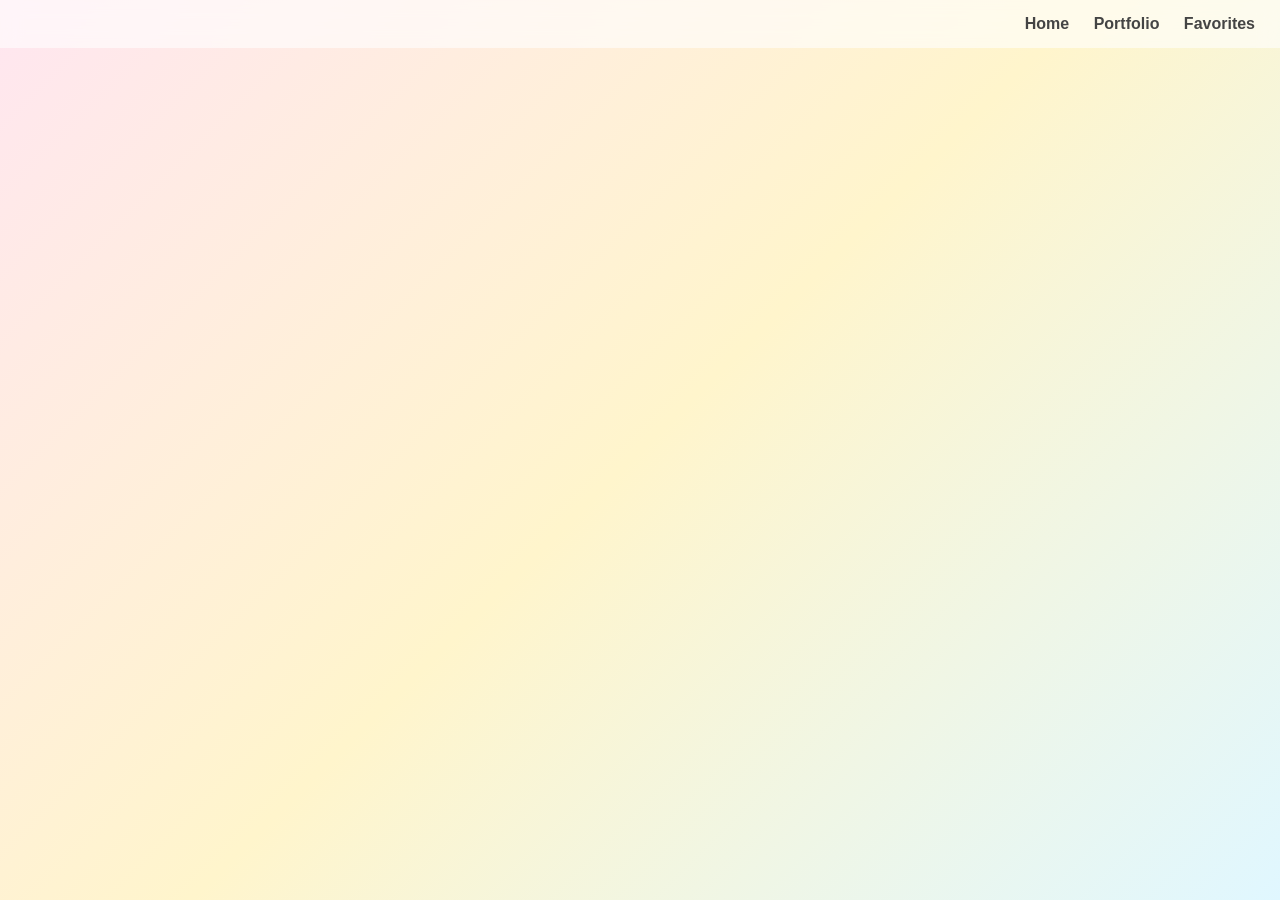
==== index.html @ adebe51d "initial commit" ====
<!DOCTYPE html>
<html lang="en">
<head>
<meta charset="UTF-8">
<title>Midterm Portfolio</title>
<meta name="viewport" content="width=device-width, initial-scale=1.0">
<link rel="stylesheet" href="style.css">
</head>

<body>

<nav>
    <a href="home.html">Home</a>
    <a href="portfolio.html">Portfolio</a>
    <a href="favorites.html">Favorites</a>
</nav>

</body>
</html>
---- style.css ----
/* RESET */
*{
margin:0;
padding:0;
box-sizing:border-box;
font-family:Arial, sans-serif;
}

/* BODY */
body{
margin:0;
padding:0;
background:linear-gradient(135deg,#ffe6f0,#fff5cc,#e0f7ff);
color:#333;
min-height:100vh;
}

/* NAVIGATION */
nav{
text-align:right;
padding:15px;
background:rgba(255,255,255,0.6);
backdrop-filter:blur(10px);
}

nav a{
text-decoration:none;
color:#444;
margin:0 10px;
font-weight:bold;
transition:0.3s;
}

nav a:hover{
color:#ff4da6;
}

.navbar ul{
list-style:none;
display:flex;
gap:20px;
}

.navbar a{
color:#444;
text-decoration:none;
font-size:18px;
font-weight:bold;
}

.navbar a:hover{
color:#ff66cc;
}

.tagline{
font-size:1.2rem;
color:#444;
margin-bottom:2rem;
}

.intro{
max-width:800px;
margin:0 auto 3rem;
text-align:left;
}

.intro h2{
color:#ff4da6;
margin-bottom:1rem;
}

/* DEVELOPERS */
.developers-container{
display:flex;
justify-content:space-around;
flex-wrap:wrap;
padding:30px;
}

.developer-card{
background:linear-gradient(145deg,#ffffff,#fff0f5);
border-radius:12px;
box-shadow:0 6px 15px rgba(0,0,0,0.15);
width:250px;
padding:20px;
margin:10px;
text-align:center;
transition:transform 0.3s,box-shadow 0.3s;
}

.developer-card:hover{
transform:translateY(-10px) scale(1.03);
box-shadow:0 12px 25px rgba(0,0,0,0.2);
}

h3{
margin-top:0;
margin-bottom:10px;
font-size:1.2em;
color:#ff4da6;
}

.profile-image img{
max-width:100px;
border-radius:50%;
margin-bottom:10px;
border:3px solid #ffd6e8;
}

.bio{
font-style:italic;
font-size:0.9em;
color:#444;
}

/* SECTIONS */
section{
padding:60px 20px;
text-align:center;
}

/* PORTFOLIO */
#portfolio{
display:flex;
justify-content:center;
align-items:center;
min-height:70vh;
}

/* CARD */
.card{
background:linear-gradient(145deg,#ffffff,#ffeef7);
padding:40px;
border-radius:18px;
width:400px;
box-shadow:0 10px 35px rgba(255,105,180,0.3);
}

/* PORTFOLIO BUTTONS */
.portfolio-buttons{
display:flex;
flex-direction:column;
gap:15px;
}

.portfolio-buttons button{
padding:12px;
font-size:15px;
border-radius:10px;
border:none;
background:linear-gradient(135deg,#ff7eb3,#ffb3d9);
color:white;
cursor:pointer;
transition:0.3s;
box-shadow:0 4px 12px rgba(0,0,0,0.2);
}

.portfolio-buttons button:hover{
background:linear-gradient(135deg,#ff4da6,#ff99cc);
transform:translateY(-3px);
}

/* POSTER */
.poster-container{
text-align:center;
margin:30px 0;
}

.poster-container img{
width:80%;
max-width:700px;
border-radius:15px;
box-shadow:0 8px 25px rgba(0,0,0,0.2);
transition:transform 0.3s;
}

.poster-container img:hover{
transform:scale(1.05);
}

/* FAVORITES PAGE */

h2{
text-align:center;
color:#1a3d6d;
margin-bottom:50px;
}

/* GRID */
.artwork-grid{
display:grid;
grid-template-columns:repeat(3,1fr);
gap:30px;
max-width:1100px;
margin:auto;
}

/* CARD */
.artwork{
background:white;
padding:20px;
border-radius:18px;
box-shadow:0 6px 15px rgba(0,0,0,0.15);
transition:0.2s;
position:relative;
}

.artwork:hover{
transform:translateY(-6px);
}

/* IMAGE */
.placeholder-img{
height:160px;
background:linear-gradient(135deg,#d3e8ff,#f1fbff);
border-radius:12px;
display:flex;
align-items:center;
justify-content:center;
color:#3b4c6b;
font-weight:bold;
margin-bottom:10px;
}

.placeholder-img img:hover{
transform:scale(1.05);
}

/* HEART */
.heart1{
position:absolute;
top:12px;
right:12px;
cursor:pointer;
font-size:26px;
transition:0.2s;
}

.heart1:hover{
transform:scale(1.2);
}

/* POP EFFECT */
.pop{
transform:scale(1.5);
}

/* QUOTE */
.quote{
background:#f6fbff;
padding:10px;
border-radius:10px;
font-size:15px;
margin-bottom:10px;
}

/* COMMENTS */
.comments-section{
margin-top:10px;
}

.comments-list{
list-style:none;
background:#f9fbff;
padding:8px;
border-radius:10px;
min-height:40px;
margin-bottom:8px;
}

.comments-list li{
padding:4px;
border-bottom:1px solid #ddd;
}

.comments-list li:last-child{
border-bottom:none;
}

.comment-input{
width:100%;
padding:6px;
margin-bottom:6px;
border-radius:8px;
border:1px solid #ccc;
}

.comments-section button{
padding:6px 12px;
border:none;
border-radius:6px;
background:#4aa3ff;
color:white;
cursor:pointer;
}

.comments-section button:hover{
background:#2e84db;
}

/* RESPONSIVE */
@media(max-width:900px){
.artwork-grid{
grid-template-columns:repeat(2,1fr);
}
}

@media(max-width:500px){
.artwork-grid{
grid-template-columns:1fr;
}
}
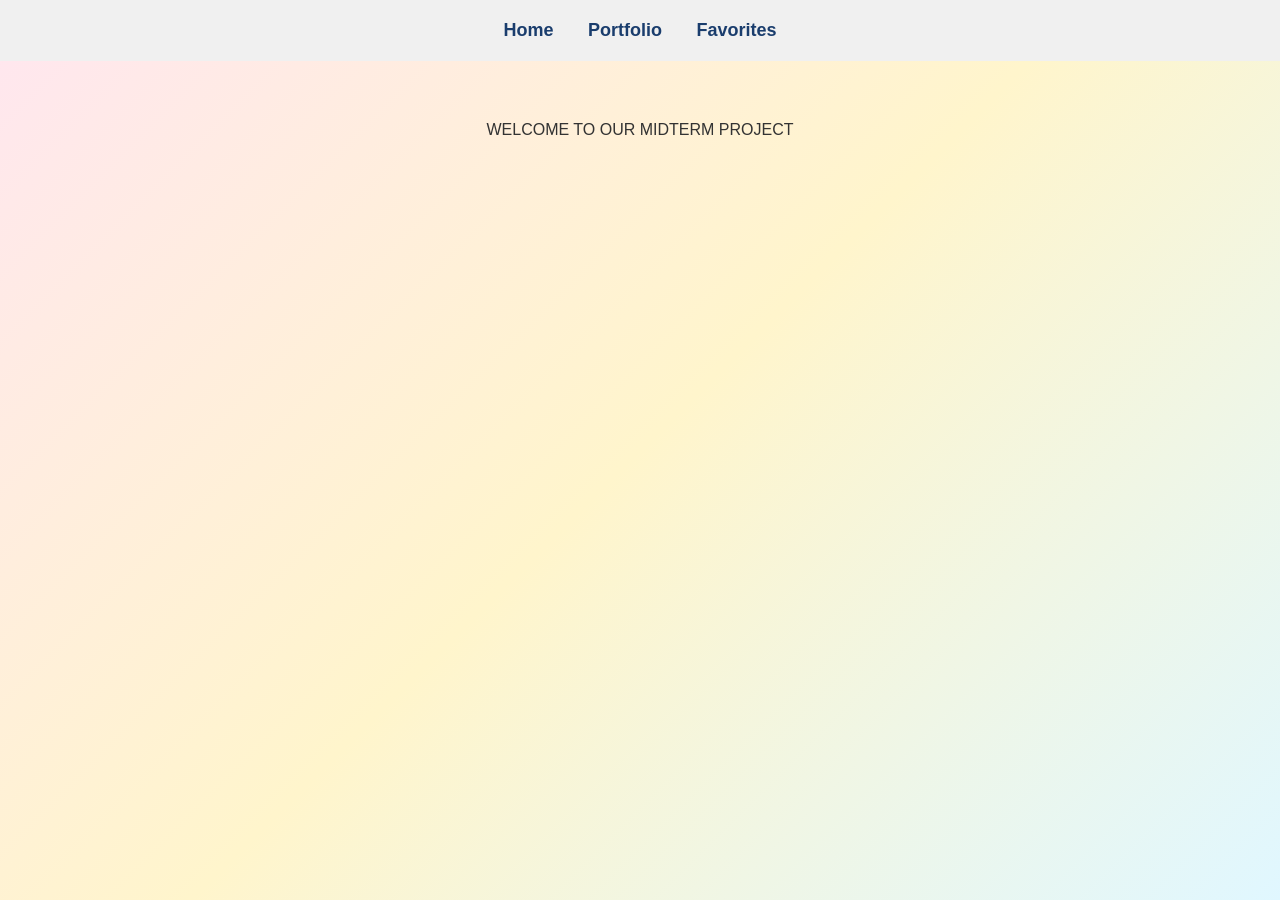
==== commit 4b8a3476: "ADD A FRONT MESAGE TO THE INDEX.HTML FILE AND FIX THE NAVIGATION ALIGNMENT IN THE STYLE.CSS FILE" ====
--- a/index.html
+++ b/index.html
@@ -14,6 +14,7 @@
     <a href="portfolio.html">Portfolio</a>
     <a href="favorites.html">Favorites</a>
 </nav>
-
+<section>WELCOME TO OUR MIDTERM PROJECT 
+</section>
 </body>
 </html>
--- a/style.css
+++ b/style.css
@@ -180,133 +180,196 @@
 
 /* FAVORITES PAGE */
 
-h2{
-text-align:center;
-color:#1a3d6d;
-margin-bottom:50px;
+*{
+    margin:0;
+    padding:0;
+    box-sizing:border-box;
+}
+
+body{
+    font-family:Arial, sans-serif;
+    background-color:#f5f5f5;
+}
+
+h1{
+    text-align:center;
+    color:#1a3d6d;
+    margin:30px 0;
+    font-size: medium;
+}
+
+/* NAVIGATION */
+nav{
+    text-align:center;
+    padding:20px;
+    background:#f0f0f0;
+}
+
+nav a{
+    margin:0 15px;
+    text-decoration:none;
+    color:#1a3d6d;
+    font-weight:bold;
+    font-size:18px;
+}
+
+nav a:hover{
+    color:#4aa3ff;
 }
 
 /* GRID */
 .artwork-grid{
-display:grid;
-grid-template-columns:repeat(3,1fr);
-gap:30px;
-max-width:1100px;
-margin:auto;
+    display:grid;
+    grid-template-columns:repeat(3,1fr);
+    gap:30px;
+    max-width:1200px;
+    margin:auto;
+    padding:20px;
 }
 
 /* CARD */
 .artwork{
-background:white;
-padding:20px;
-border-radius:18px;
-box-shadow:0 6px 15px rgba(0,0,0,0.15);
-transition:0.2s;
-position:relative;
-}
-
-.artwork:hover{
-transform:translateY(-6px);
+    background:white;
+    padding:20px;
+    border-radius:18px;
+    box-shadow:0 6px 15px rgba(0,0,0,0.15);
+    position:relative;
 }
 
 /* IMAGE */
 .placeholder-img{
-height:160px;
-background:linear-gradient(135deg,#d3e8ff,#f1fbff);
-border-radius:12px;
-display:flex;
-align-items:center;
-justify-content:center;
-color:#3b4c6b;
-font-weight:bold;
-margin-bottom:10px;
-}
-
-.placeholder-img img:hover{
-transform:scale(1.05);
+    width:100%;
+    height:200px;
+    border-radius:12px;
+    overflow:hidden;
+    cursor:pointer;
+    margin-bottom:15px;
+    
+}
+
+.placeholder-img img{
+    width:100%;
+    height:100%;
+    object-fit:cover;
+    transition:0.4s;
+}
+
+/* HOVER ENLARGE IMAGE */
+.placeholder-img:hover{
+    position:fixed;
+    top:30%;
+    left:50%;
+    transform:translate(-50%,-50%);
+    width:29vw;
+    height:45vh;
+    z-index:10000;
+    object-fit: fill;
+    
+}
+
+.placeholder-img:hover img{
+    width: 100%;
+    height: 100%;
+    object-fit: fill;
+    opacity:1;
+    transform: scale(1);
+    
+
+}
+
+/* FADE OTHER CARDS */
+.artwork-grid:has(.placeholder-img:hover) .artwork{
+    opacity:1;
+}
+
+.artwork:has(.placeholder-img:hover){
+    opacity:1;
 }
 
 /* HEART */
 .heart1{
-position:absolute;
-top:12px;
-right:12px;
-cursor:pointer;
-font-size:26px;
-transition:0.2s;
-}
-
-.heart1:hover{
-transform:scale(1.2);
-}
-
-/* POP EFFECT */
-.pop{
-transform:scale(1.5);
+    position:absolute;
+    top:15px;
+    right:15px;
+    font-size:28px;
+    cursor:pointer;
+    background:rgba(255,255,255,0.7);
+    width:40px;
+    height:40px;
+    border-radius:50%;
+    display:flex;
+    align-items:center;
+    justify-content:center;
 }
 
 /* QUOTE */
 .quote{
-background:#f6fbff;
-padding:10px;
-border-radius:10px;
-font-size:15px;
-margin-bottom:10px;
+    background:#e4edfe(207 78% 5%);
+    padding:20px;
+    border-radius:10px;
+    font-size:15px;
+    margin-bottom:15px;
+    line-height:1.5;
+    border-color: #e4edfe;
 }
 
 /* COMMENTS */
-.comments-section{
-margin-top:10px;
-}
-
 .comments-list{
-list-style:none;
-background:#f9fbff;
-padding:8px;
-border-radius:10px;
-min-height:40px;
-margin-bottom:8px;
-}
-
-.comments-list li{
-padding:4px;
-border-bottom:1px solid #ddd;
-}
-
-.comments-list li:last-child{
-border-bottom:none;
-}
+    list-style: none;
+    background:#e4edfe;
+    padding:10px;
+    border-radius:10px;
+    min-height:70px;
+    margin-bottom:10px;
+
+}
+h5{
+    padding:8px;
+    border:1px solid #ccc;
+    border-radius:10px;
+    text-align: center;
+    color :#767575;
+    min-height:40px;
+    margin-bottom:10px
+}
+
 
 .comment-input{
-width:100%;
-padding:6px;
-margin-bottom:6px;
-border-radius:8px;
-border:1px solid #ccc;
-}
+    width:100%;
+    padding:10px;
+    border-radius:10px;
+    border:1px solid #ccc;
+    margin-bottom:20px;
+}
+
 
 .comments-section button{
-padding:6px 12px;
-border:none;
-border-radius:6px;
-background:#4aa3ff;
-color:white;
-cursor:pointer;
+    width:40%;
+    padding:10px;
+    border-radius:10px;
+    border: none;
+    background:#4aa3ff;
+    color:white;
+    cursor:pointer;
+    display: block;
+    margin: auto;
 }
 
 .comments-section button:hover{
-background:#2e84db;
+    background-color:#8bace8;
+    color:#000;
+    border-color:#6a8cff;
 }
 
 /* RESPONSIVE */
-@media(max-width:900px){
-.artwork-grid{
-grid-template-columns:repeat(2,1fr);
-}
-}
-
-@media(max-width:500px){
-.artwork-grid{
-grid-template-columns:1fr;
-}
+@media (max-width:900px){
+    .artwork-grid{
+        grid-template-columns:repeat(2,1fr);
+    }
+}
+
+@media (max-width:500px){
+    .artwork-grid{
+        grid-template-columns:1fr;
+    }
 }
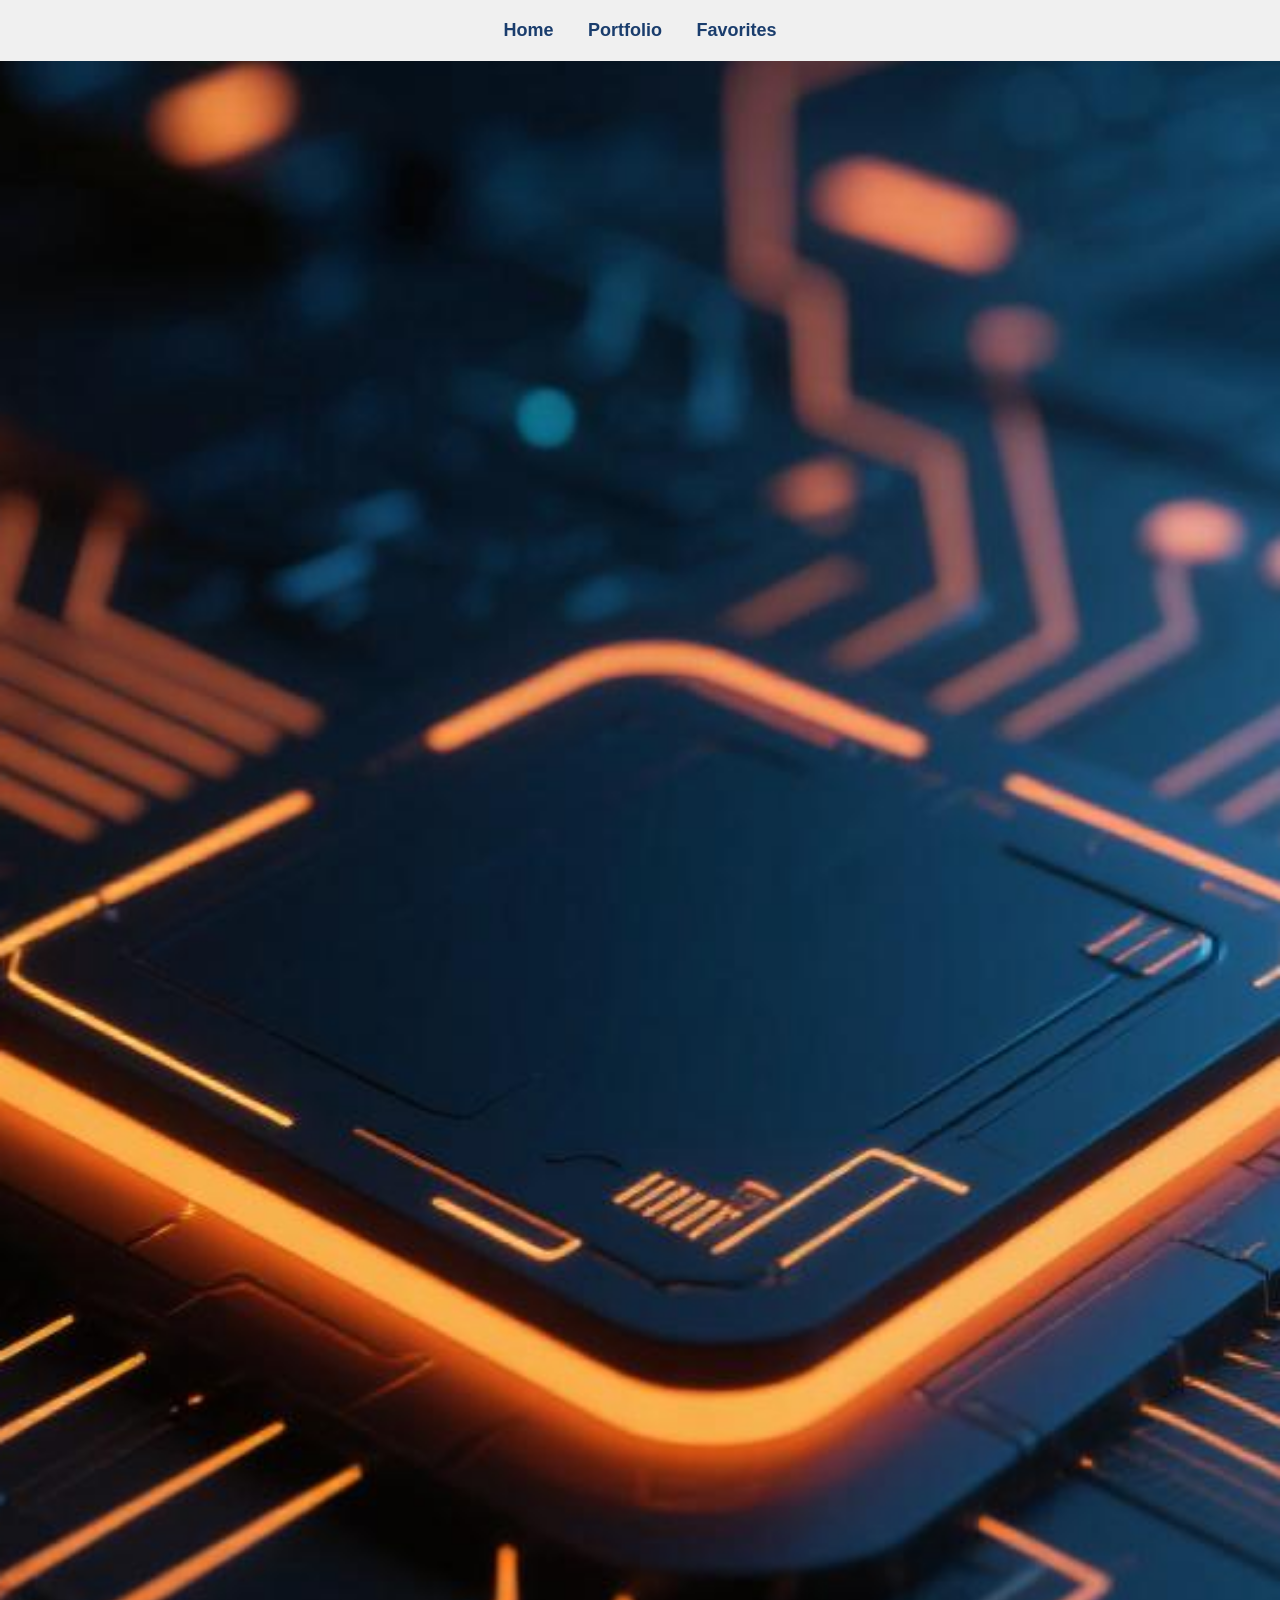
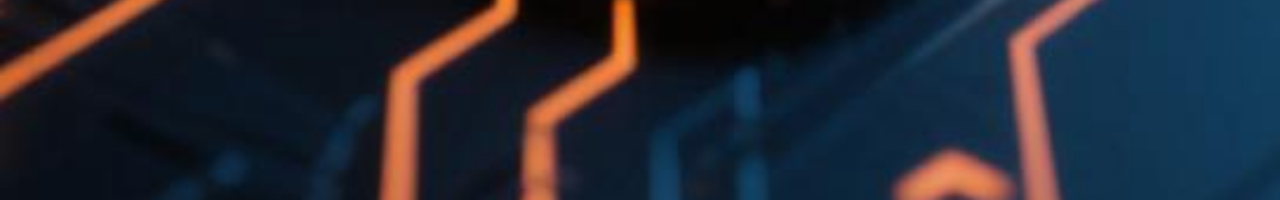
==== commit 411bd1ad: "add" ====
--- a/index.html
+++ b/index.html
@@ -14,7 +14,5 @@
     <a href="portfolio.html">Portfolio</a>
     <a href="favorites.html">Favorites</a>
 </nav>
-<section>WELCOME TO OUR MIDTERM PROJECT 
-</section>
 </body>
 </html>
--- a/style.css
+++ b/style.css
@@ -7,32 +7,42 @@
 }
 
 /* BODY */
-body{
-margin:0;
-padding:0;
-background:linear-gradient(135deg,#ffe6f0,#fff5cc,#e0f7ff);
-color:#333;
-min-height:100vh;
+body {
+  background-image: url('images/bggg.png');
+  background-size:cover; 
+  background-repeat: no-repeat;
+  background-position: center;
+  height: 200vh; 
+}
+body h1 {
+  color: #b3c6dc;
+  font-weight: 900;
+  font-size:50px;
+}
+p.tagline {
+  color: #decfcf;
+  font-weight: bold;
+  font-size: 30px;
 }
 
 /* NAVIGATION */
 nav{
 text-align:right;
-padding:15px;
-background:rgba(255,255,255,0.6);
+padding:20px;
+background:rgba(196, 136, 91, 0.6);
 backdrop-filter:blur(10px);
 }
 
 nav a{
 text-decoration:none;
-color:#444;
+color:#2d2918;
 margin:0 10px;
 font-weight:bold;
 transition:0.3s;
 }
 
 nav a:hover{
-color:#ff4da6;
+color:#b3c6dc;
 }
 
 .navbar ul{
@@ -42,7 +52,7 @@
 }
 
 .navbar a{
-color:#444;
+color:#694a22;
 text-decoration:none;
 font-size:18px;
 font-weight:bold;
@@ -74,49 +84,53 @@
 display:flex;
 justify-content:space-around;
 flex-wrap:wrap;
-padding:30px;
+padding:5px;
 }
 
 .developer-card{
-background:linear-gradient(145deg,#ffffff,#fff0f5);
-border-radius:12px;
-box-shadow:0 6px 15px rgba(0,0,0,0.15);
-width:250px;
-padding:20px;
+background:linear-gradient(145deg,#78a1d3,#f15c1c);
+border-radius:15px;
+box-shadow:0 6px 15px srgba(235, 190, 118, 0.952);
+width:400px;
+padding:35px;
 margin:10px;
 text-align:center;
-transition:transform 0.3s,box-shadow 0.3s;
+transition:transform 0.5s,box-shadow 0.5s;
 }
 
 .developer-card:hover{
 transform:translateY(-10px) scale(1.03);
-box-shadow:0 12px 25px rgba(0,0,0,0.2);
+box-shadow:0 15px 25px rgba(0,0,0,0.2);
 }
 
 h3{
 margin-top:0;
-margin-bottom:10px;
-font-size:1.2em;
-color:#ff4da6;
+margin-bottom:15px;
+font-size:1.0em;
+color:#292a31;
 }
 
 .profile-image img{
-max-width:100px;
+max-width:300px;
 border-radius:50%;
 margin-bottom:10px;
-border:3px solid #ffd6e8;
+border:3.0px solid #1c1b19;
 }
 
 .bio{
 font-style:italic;
-font-size:0.9em;
-color:#444;
+font-weight: bold;
+font-size:1.0em;
+color:#080000;
 }
 
 /* SECTIONS */
 section{
 padding:60px 20px;
 text-align:center;
+font-size: large;
+font-weight: bold;
+
 }
 
 /* PORTFOLIO */
@@ -129,11 +143,11 @@
 
 /* CARD */
 .card{
-background:linear-gradient(145deg,#ffffff,#ffeef7);
+background:linear-gradient(145deg,#ee7676,#ffeef7);
 padding:40px;
-border-radius:18px;
+border-radius:20px;
 width:400px;
-box-shadow:0 10px 35px rgba(255,105,180,0.3);
+box-shadow:0 10px 35px rgba(241, 195, 12, 0.3);
 }
 
 /* PORTFOLIO BUTTONS */
@@ -146,9 +160,10 @@
 .portfolio-buttons button{
 padding:12px;
 font-size:15px;
+font-weight: bold;
 border-radius:10px;
 border:none;
-background:linear-gradient(135deg,#ff7eb3,#ffb3d9);
+background:linear-gradient(135deg,#3879be,#394d6f);
 color:white;
 cursor:pointer;
 transition:0.3s;
@@ -156,7 +171,7 @@
 }
 
 .portfolio-buttons button:hover{
-background:linear-gradient(135deg,#ff4da6,#ff99cc);
+background:linear-gradient(135deg,#e09a0c,#f7559b);
 transform:translateY(-3px);
 }
 
@@ -188,7 +203,7 @@
 
 body{
     font-family:Arial, sans-serif;
-    background-color:#f5f5f5;
+    background-color:#d6b16b;
 }
 
 h1{
@@ -229,50 +244,46 @@
 
 /* CARD */
 .artwork{
-    background:white;
+    background:linear-gradient(145deg,#ee7676,#ffeef7);
     padding:20px;
     border-radius:18px;
     box-shadow:0 6px 15px rgba(0,0,0,0.15);
     position:relative;
+    
 }
 
 /* IMAGE */
 .placeholder-img{
     width:100%;
     height:200px;
-    border-radius:12px;
-    overflow:hidden;
+    border-radius:8px;
+    overflow:visible;
     cursor:pointer;
     margin-bottom:15px;
-    
+    display: block;
+    position: relative;
+
 }
 
 .placeholder-img img{
     width:100%;
     height:100%;
-    object-fit:cover;
-    transition:0.4s;
+    object-fit:fill;
+    transform: 0.4s;
+    z-index: 10000;
+    
 }
 
 /* HOVER ENLARGE IMAGE */
 .placeholder-img:hover{
-    position:fixed;
-    top:30%;
-    left:50%;
-    transform:translate(-50%,-50%);
-    width:29vw;
-    height:45vh;
-    z-index:10000;
-    object-fit: fill;
-    
+    transform: scale(1.6);
+    z-index: 9999;
 }
 
 .placeholder-img:hover img{
-    width: 100%;
-    height: 100%;
-    object-fit: fill;
-    opacity:1;
-    transform: scale(1);
+    opacity: 1;
+    z-index: 10000;
+    border-radius: 18px;
     
 
 }
@@ -293,7 +304,7 @@
     right:15px;
     font-size:28px;
     cursor:pointer;
-    background:rgba(255,255,255,0.7);
+    background:rgba(240, 150, 150, 0.7);
     width:40px;
     height:40px;
     border-radius:50%;
@@ -316,29 +327,44 @@
 /* COMMENTS */
 .comments-list{
     list-style: none;
-    background:#e4edfe;
+    background:#fafaf9;
     padding:10px;
     border-radius:10px;
     min-height:70px;
     margin-bottom:10px;
 
 }
+
+.comments-list:hover {
+    background-color: #f97b88;  
+    color: #fff;                 
+    cursor: pointer;             
+    transition: background-color 0.3s ease, color 0.3s ease;
+}
+
+
 h5{
     padding:8px;
     border:1px solid #ccc;
     border-radius:10px;
     text-align: center;
-    color :#767575;
+    color :#474242;
     min-height:40px;
     margin-bottom:10px
 }
 
+h5:hover{
+    background-color:#e4edfe;
+    color:#221f1f;
+    border-color:#1599e6;
+    cursor:pointer;
+}
 
 .comment-input{
     width:100%;
-    padding:10px;
+    padding:8px;
     border-radius:10px;
-    border:1px solid #ccc;
+    border:1px solid #4aa3ff;
     margin-bottom:20px;
 }
 
@@ -349,15 +375,14 @@
     border-radius:10px;
     border: none;
     background:#4aa3ff;
-    color:white;
+    color:rgb(248, 243, 243);
     cursor:pointer;
     display: block;
     margin: auto;
 }
 
 .comments-section button:hover{
-    background-color:#8bace8;
-    color:#000;
+    background-color:#ec643b;
     border-color:#6a8cff;
 }
 
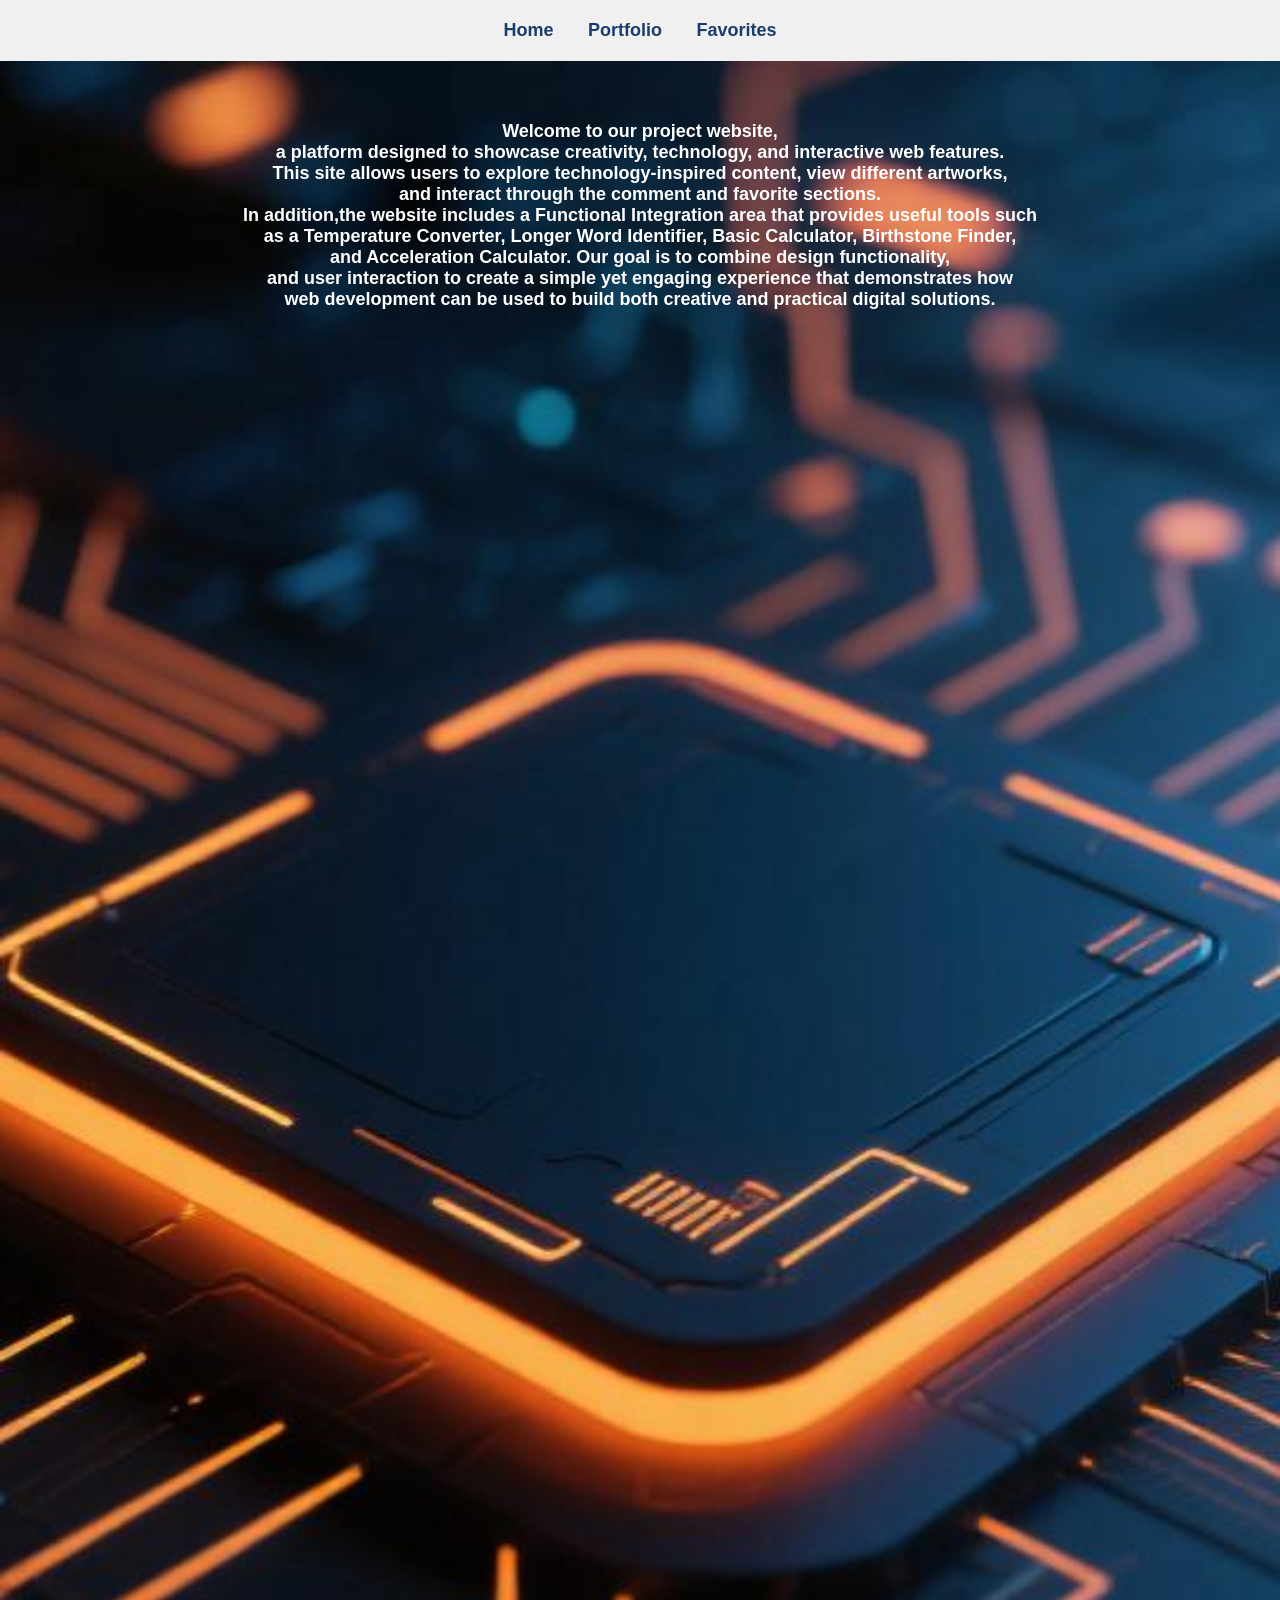
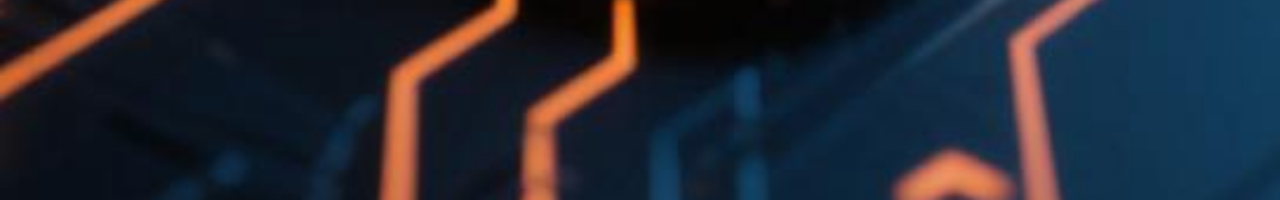
==== commit dae537b6: "add text in index" ====
--- a/index.html
+++ b/index.html
@@ -14,5 +14,14 @@
     <a href="portfolio.html">Portfolio</a>
     <a href="favorites.html">Favorites</a>
 </nav>
+<section>Welcome to our project website,<br>
+     a platform designed to showcase creativity, technology, and interactive web features.</br>
+      This site allows users to explore technology-inspired content, view different artworks, <br>
+      and interact through the comment and favorite sections.<br>
+       In addition,the website includes a Functional Integration area that provides useful tools such <br>
+       as a Temperature Converter, Longer Word Identifier, Basic Calculator, Birthstone Finder, <br>
+       and Acceleration Calculator. Our goal is to combine design functionality, <br>
+       and user interaction to create a simple yet engaging experience that demonstrates how <br>
+        web development can be used to build both creative and practical digital solutions.</section>
 </body>
 </html>
--- a/style.css
+++ b/style.css
@@ -20,9 +20,15 @@
   font-size:50px;
 }
 p.tagline {
-  color: #decfcf;
+  color: #fffefe;
   font-weight: bold;
   font-size: 30px;
+}
+section {
+  color: white;
+  font-size: 500px;
+  font-weight: bold;
+  text-align: center;
 }
 
 /* NAVIGATION */
